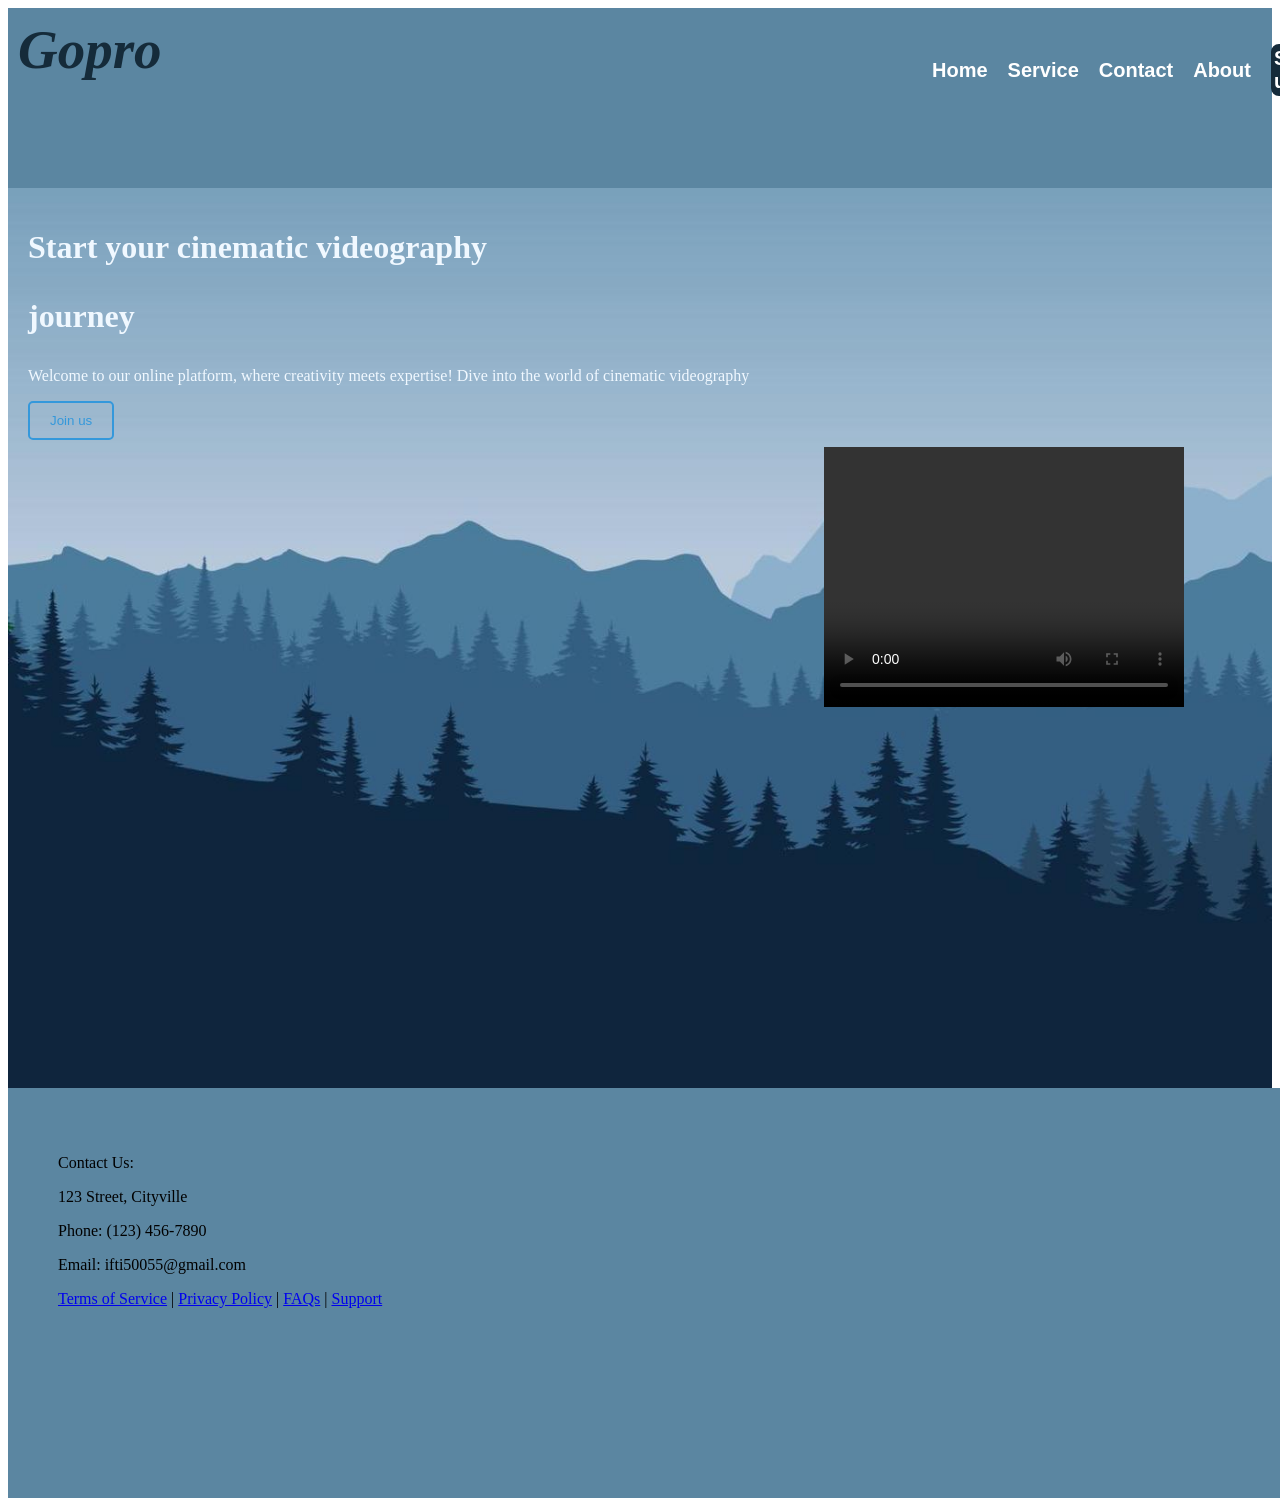
==== indexWev.html @ 5ac096e7 "some added done" ====
<!DOCTYPE html>
<html lang="en">

<head>
    <meta charset="UTF-8">
    <meta name="viewport" content="width=device-width, initial-scale=1.0">
    <title>Document</title>
    <style>
        .main {
            color: white;
            width: 100%;
            background-color: rgba(65, 115, 147, 0.861);
            background-size: cover;
            height: 20vh;
            display: flex;
            justify-content: space-between;

        }

        .menu {
            width: 400px;
            float: left;
            height: 80px;
        }

        ul {

            float: left;
            display: flex;
            justify-content: center;
            align-items: center;

        }

        ul li {
            list-style: none;
            margin-left: 20px;
            margin-top: 20px;
            font-size: 20px;
        }

        ul li a {
            text-decoration: none;
            color: #fff;
            font-family: Arial;
            font-weight: bold;
            transition: 0.4s ease-in-out;
        }

        ul li a:hover {
            color: #1c2e3e;
        }



        .navbar li {
            list-style-type: none;
            padding-right: 2%;
            color: white;
            text-decoration: none;
            color: white;
        }

        .join {
            background: none;
            color: #3498db;
            padding: 10px 20px;
            border: 2px solid #3498db;
            border-radius: 5px;
            cursor: pointer;
            transition: color 0.3s ease;
        }

        .main_body {
            width: 100%;
            height: 100vh;
            background: url(./html/assets/main_bg.jpg);
            background-size: cover;
           
        } 

        .main_content {
            padding: 20px;
        }

        .btn {
            background-color: #152b3a;
            color: white;

            text-align: center;
            border: solid #152b3a;
            margin: 1px, 2px;
            padding: 2px, 2px;
            border-radius: 8px;
            width: 20px;


        }

        .footer_menu {
            width: 100%;
            height: 40vh;
            background-color: rgba(65, 115, 147, 0.861);
            background-size: cover;
            justify-content: center;
            padding-left: 50px;
            padding-top: 50px;
        }

        .video {
            padding-left: 65%;
            padding-top: 0.5%;
             
        }
    </style>
</head>

<body>
    <header>
        <nav class="main">
            <div style="padding: 40px, 50px;">
                <h1 style=" color: #152b3a; font-size: 55px; margin: 10px;">
                    <em> Gopro</em>
                </h1>
            </div>
            <div class="menu">
                <ul>
                    <li> <a href=# style="text-decoration: none;color: white;"> Home </a></li>
                    <li> <a href=# style="text-decoration: none;color: white;"> Service </a></li>
                    <li> <a href=# style="text-decoration: none;color: white;"> Contact</a></li>
                    <li> <a href=# style="text-decoration: none;color: white;"> About </a></li>
                    <li class="btn"> <a a href="#" style="text-decoration: none;color: white;">Sign up</a></li>
                    <li class="btn"> <a href="#" style="text-decoration: none;color: white;">Login</a></li>
                </ul>
            </div>
        </nav>
    </header>
    <main>
        <div class="main_body">
            <div class="main_content">
                <h1 style="color: aliceblue;">
                    Start your cinematic videography <p> journey</p>
                </h1>
                <p style="color: aliceblue;"> Welcome to our online platform, where creativity meets expertise! Dive
                    into the world of cinematic videography</p>
                <button class="join">Join us</button>
                <div class="video">
                    <video width="360" height="260" controls>
                        <source src="./html/assets/production_id_3971351 (2160p).mp4" type="video/mp4">
    
    
                    </video>
    
                </div>
            </div>
            
                
            </div>
        </div>
    </main>
    <footer>
        <div class="footer_menu">
            <footer>
                <p>Contact Us:</p>
                <p>123 Street, Cityville</p>
                <p>Phone: (123) 456-7890</p>
                <p>Email: ifti50055@gmail.com</p>
                <div class="second_footer">

                    <nav>
                        <a href="#">Terms of Service</a> |
                        <a href="#">Privacy Policy</a> |
                        <a href="#">FAQs</a> |
                        <a href="#">Support</a>
                    </nav>



                </div>
            </footer>



        </div>
    </footer>
</body>

</html>
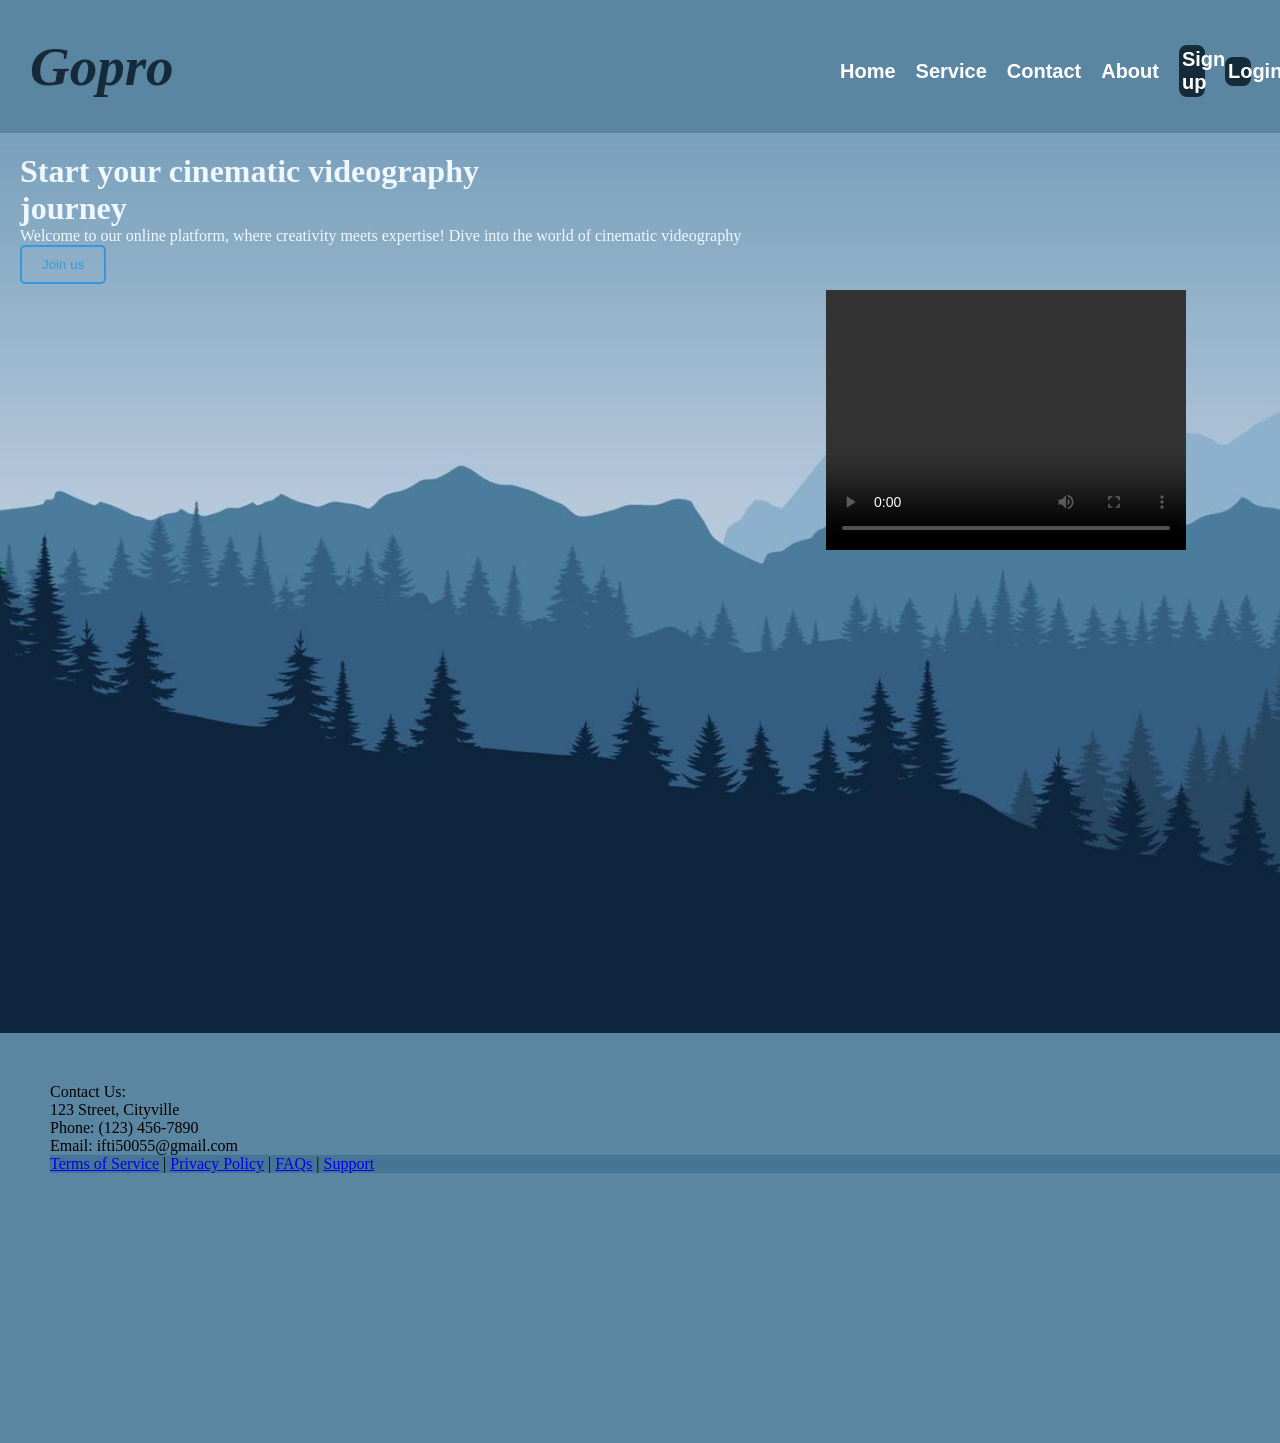
==== commit e91e4901: "indexweb2 updated" ====
--- a/indexWev.html
+++ b/indexWev.html
@@ -6,14 +6,27 @@
     <meta name="viewport" content="width=device-width, initial-scale=1.0">
     <title>Document</title>
     <style>
+        * {
+            margin: 0;
+            padding: 0;
+        }
+
+        nav {
+            background-color: rgba(65, 115, 147, 0.861);
+        }
+
+        .container {
+            width: 1200px;
+            margin: 0px 20px;
+
+        }
+
         .main {
             color: white;
-            width: 100%;
-            background-color: rgba(65, 115, 147, 0.861);
-            background-size: cover;
-            height: 20vh;
             display: flex;
             justify-content: space-between;
+            
+            padding: 25px 0px;
 
         }
 
@@ -76,8 +89,8 @@
             height: 100vh;
             background: url(./html/assets/main_bg.jpg);
             background-size: cover;
-           
-        } 
+
+        }
 
         .main_content {
             padding: 20px;
@@ -110,28 +123,30 @@
         .video {
             padding-left: 65%;
             padding-top: 0.5%;
-             
+
         }
     </style>
 </head>
 
 <body>
     <header>
-        <nav class="main">
-            <div style="padding: 40px, 50px;">
-                <h1 style=" color: #152b3a; font-size: 55px; margin: 10px;">
-                    <em> Gopro</em>
-                </h1>
-            </div>
-            <div class="menu">
-                <ul>
-                    <li> <a href=# style="text-decoration: none;color: white;"> Home </a></li>
-                    <li> <a href=# style="text-decoration: none;color: white;"> Service </a></li>
-                    <li> <a href=# style="text-decoration: none;color: white;"> Contact</a></li>
-                    <li> <a href=# style="text-decoration: none;color: white;"> About </a></li>
-                    <li class="btn"> <a a href="#" style="text-decoration: none;color: white;">Sign up</a></li>
-                    <li class="btn"> <a href="#" style="text-decoration: none;color: white;">Login</a></li>
-                </ul>
+        <nav class="">
+            <div class="main container ">
+                <div style="padding: 40px, 50px;">
+                    <h1 style=" color: #152b3a; font-size: 55px; margin: 10px;">
+                        <em> Gopro</em>
+                    </h1>
+                </div>
+                <div class="menu">
+                    <ul>
+                        <li> <a href=# style="text-decoration: none;color: white;"> Home </a></li>
+                        <li> <a href=# style="text-decoration: none;color: white;"> Service </a></li>
+                        <li> <a href=# style="text-decoration: none;color: white;"> Contact</a></li>
+                        <li> <a href=# style="text-decoration: none;color: white;"> About </a></li>
+                        <li class="btn"> <a a href="#" style="text-decoration: none;color: white;">Sign up</a></li>
+                        <li class="btn"> <a href="#" style="text-decoration: none;color: white;">Login</a></li>
+                    </ul>
+                </div>
             </div>
         </nav>
     </header>
@@ -147,15 +162,15 @@
                 <div class="video">
                     <video width="360" height="260" controls>
                         <source src="./html/assets/production_id_3971351 (2160p).mp4" type="video/mp4">
-    
-    
+
+
                     </video>
-    
+
                 </div>
             </div>
-            
-                
-            </div>
+
+
+        </div>
         </div>
     </main>
     <footer>
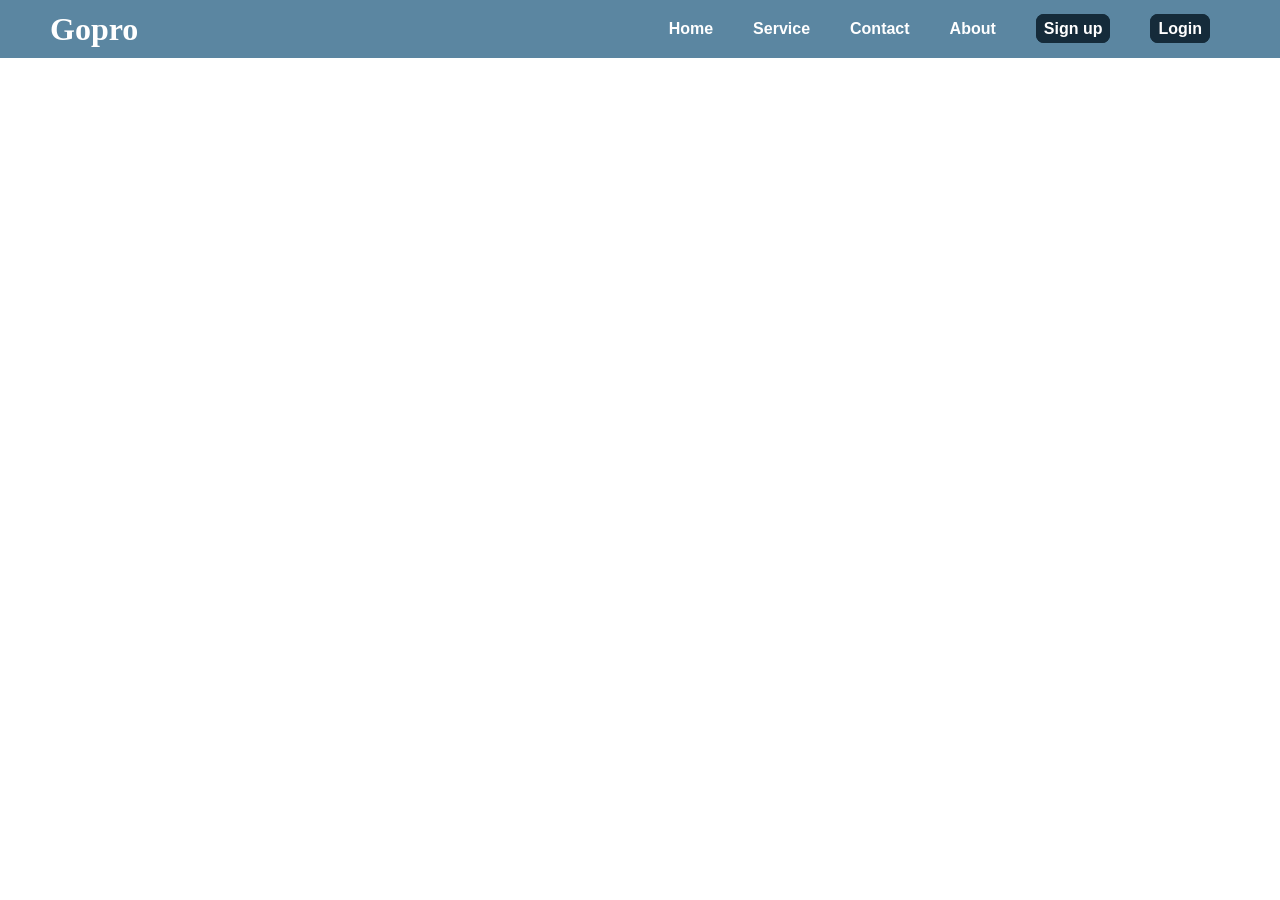
==== commit a6a83e3a: "indexweb navbar edit done" ====
--- a/indexWev.html
+++ b/indexWev.html
@@ -9,10 +9,16 @@
         * {
             margin: 0;
             padding: 0;
-        }
-
-        nav {
+            box-sizing: border-box;
+        }
+
+        header {
             background-color: rgba(65, 115, 147, 0.861);
+            display: flex;
+            justify-content: space-between;
+            align-items: center;
+            padding: 0 50px;
+            
         }
 
         .container {
@@ -23,33 +29,27 @@
 
         .main {
             color: white;
+            
+            
+            
+            
+          
+
+        }
+        .menu ul {
+            
             display: flex;
-            justify-content: space-between;
-            
-            padding: 25px 0px;
-
-        }
-
-        .menu {
-            width: 400px;
-            float: left;
-            height: 80px;
-        }
-
-        ul {
-
-            float: left;
-            display: flex;
-            justify-content: center;
-            align-items: center;
-
-        }
+            
+
+        }
+
+
+        
 
         ul li {
             list-style: none;
-            margin-left: 20px;
-            margin-top: 20px;
-            font-size: 20px;
+            padding: 20px;
+         /*font-size: 20px;*/
         }
 
         ul li a {
@@ -59,6 +59,7 @@
             font-weight: bold;
             transition: 0.4s ease-in-out;
         }
+        
 
         ul li a:hover {
             color: #1c2e3e;
@@ -68,7 +69,7 @@
 
         .navbar li {
             list-style-type: none;
-            padding-right: 2%;
+            
             color: white;
             text-decoration: none;
             color: white;
@@ -102,13 +103,11 @@
 
             text-align: center;
             border: solid #152b3a;
-            margin: 1px, 2px;
-            padding: 2px, 2px;
+           
+            padding: 3px 5px;
             border-radius: 8px;
-            width: 20px;
-
-
-        }
+            }
+            .btn:hover{ color: chartreuse;}
 
         .footer_menu {
             width: 100%;
@@ -130,26 +129,28 @@
 
 <body>
     <header>
-        <nav class="">
-            <div class="main container ">
-                <div style="padding: 40px, 50px;">
-                    <h1 style=" color: #152b3a; font-size: 55px; margin: 10px;">
-                        <em> Gopro</em>
+        
+            <div class="main">
+                
+                    <h1>
+                         Gopro 
                     </h1>
                 </div>
                 <div class="menu">
                     <ul>
-                        <li> <a href=# style="text-decoration: none;color: white;"> Home </a></li>
-                        <li> <a href=# style="text-decoration: none;color: white;"> Service </a></li>
-                        <li> <a href=# style="text-decoration: none;color: white;"> Contact</a></li>
-                        <li> <a href=# style="text-decoration: none;color: white;"> About </a></li>
-                        <li class="btn"> <a a href="#" style="text-decoration: none;color: white;">Sign up</a></li>
-                        <li class="btn"> <a href="#" style="text-decoration: none;color: white;">Login</a></li>
+                        <li> <a href=# > Home </a></li>
+                        <li> <a href=# > Service </a></li>
+                        <li> <a href=#> Contact</a></li>
+                        <li> <a href=# > About </a></li>
+                        <li > <a href="#" class="btn">Sign up</a></li>
+                        <li > <a href="#" class="btn" >Login</a></li>
                     </ul>
                 </div>
-            </div>
-        </nav>
+            
+        
     </header>
+     <!-- Write your comments here 
+    
     <main>
         <div class="main_body">
             <div class="main_content">
@@ -173,6 +174,7 @@
         </div>
         </div>
     </main>
+  
     <footer>
         <div class="footer_menu">
             <footer>
@@ -198,6 +200,7 @@
 
         </div>
     </footer>
+     -->
 </body>
 
 </html>
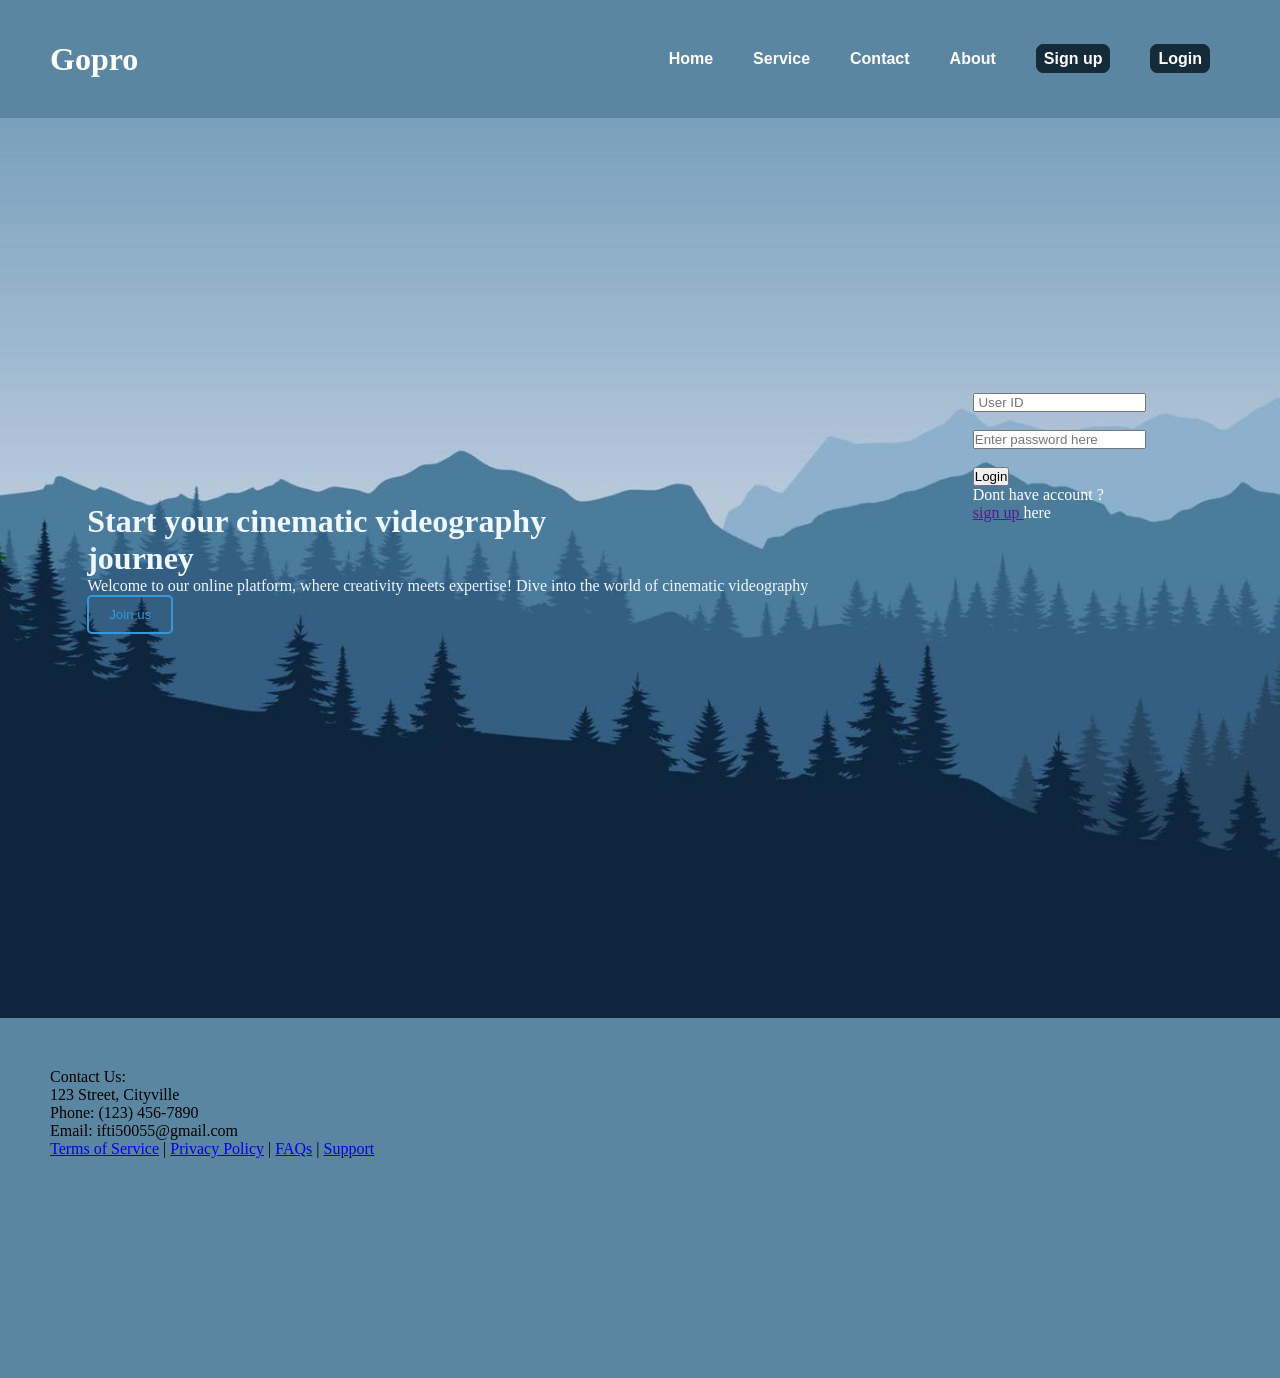
==== commit da6d6a2a: "flexbox practice" ====
--- a/indexWev.html
+++ b/indexWev.html
@@ -12,13 +12,15 @@
             box-sizing: border-box;
         }
 
+        /* Navbar style start  */
+
         header {
             background-color: rgba(65, 115, 147, 0.861);
             display: flex;
             justify-content: space-between;
             align-items: center;
-            padding: 0 50px;
-            
+            padding: 30px 50px;
+
         }
 
         .container {
@@ -29,27 +31,17 @@
 
         .main {
             color: white;
-            
-            
-            
-            
-          
-
-        }
+        }
+
         .menu ul {
-            
+
             display: flex;
-            
-
-        }
-
-
-        
+        }
 
         ul li {
             list-style: none;
             padding: 20px;
-         /*font-size: 20px;*/
+            /*font-size: 20px;*/
         }
 
         ul li a {
@@ -59,20 +51,52 @@
             font-weight: bold;
             transition: 0.4s ease-in-out;
         }
-        
+
 
         ul li a:hover {
             color: #1c2e3e;
         }
 
-
-
         .navbar li {
             list-style-type: none;
+
+            color: white;
+            text-decoration: none;
+            color: white;
+        }
+
+        .btn {
+            background-color: #152b3a;
+            color: white;
+
+            text-align: center;
+            border: solid #152b3a;
+
+            padding: 3px 5px;
+            border-radius: 8px;
+        }
+
+        .btn:hover {
+            color: chartreuse;
+        }
+
+        /* navbar style end  */
+
+        /* banner style strat */
+        .main_content {
+            padding: 20px;
+        }
+
+        .main_body {
+            width: 100%;
+            height: 100vh;
+            background: url(./html/assets/main_bg.jpg);
+            background-size: cover;
+            display: flex;
+            align-items: center;
+            justify-content: space-around;
             
-            color: white;
-            text-decoration: none;
-            color: white;
+
         }
 
         .join {
@@ -85,29 +109,15 @@
             transition: color 0.3s ease;
         }
 
-        .main_body {
-            width: 100%;
-            height: 100vh;
-            background: url(./html/assets/main_bg.jpg);
-            background-size: cover;
-
-        }
-
-        .main_content {
-            padding: 20px;
-        }
-
-        .btn {
-            background-color: #152b3a;
-            color: white;
-
-            text-align: center;
-            border: solid #152b3a;
-           
-            padding: 3px 5px;
-            border-radius: 8px;
-            }
-            .btn:hover{ color: chartreuse;}
+        .loginform{ 
+            background: none;
+            padding: 10px;
+            height: 370px;
+            color: white;
+            width: 250px;
+            border-radius: 10px;
+            border: #3a2015;
+        }
 
         .footer_menu {
             width: 100%;
@@ -118,39 +128,33 @@
             padding-left: 50px;
             padding-top: 50px;
         }
-
-        .video {
-            padding-left: 65%;
-            padding-top: 0.5%;
-
-        }
     </style>
 </head>
 
 <body>
     <header>
-        
-            <div class="main">
-                
-                    <h1>
-                         Gopro 
-                    </h1>
-                </div>
-                <div class="menu">
-                    <ul>
-                        <li> <a href=# > Home </a></li>
-                        <li> <a href=# > Service </a></li>
-                        <li> <a href=#> Contact</a></li>
-                        <li> <a href=# > About </a></li>
-                        <li > <a href="#" class="btn">Sign up</a></li>
-                        <li > <a href="#" class="btn" >Login</a></li>
-                    </ul>
-                </div>
-            
-        
+
+        <div class="main">
+
+            <h1>
+                Gopro
+            </h1>
+        </div>
+        <div class="menu">
+            <ul>
+                <li> <a href=#> Home </a></li>
+                <li> <a href=#> Service </a></li>
+                <li> <a href=#> Contact</a></li>
+                <li> <a href=#> About </a></li>
+                <li> <a href="#" class="btn">Sign up</a></li>
+                <li> <a href="#" class="btn">Login</a></li>
+            </ul>
+        </div>
+
+
     </header>
-     <!-- Write your comments here 
-    
+
+
     <main>
         <div class="main_body">
             <div class="main_content">
@@ -160,21 +164,25 @@
                 <p style="color: aliceblue;"> Welcome to our online platform, where creativity meets expertise! Dive
                     into the world of cinematic videography</p>
                 <button class="join">Join us</button>
-                <div class="video">
-                    <video width="360" height="260" controls>
-                        <source src="./html/assets/production_id_3971351 (2160p).mp4" type="video/mp4">
-
-
-                    </video>
-
-                </div>
             </div>
-
-
-        </div>
-        </div>
+            <div class="loginform"> 
+                
+                <input type="text" placeholder=" User ID">
+                <br> <br>
+                <input type="password" placeholder="Enter password here">
+                <br> <br>
+                <input type="submit" value="Login">
+                <p> Dont have account ?</p>
+                <p> <a href="">sign up </a> here </p>
+
+            </div>
+
+        </div>
+
+
+
     </main>
-  
+
     <footer>
         <div class="footer_menu">
             <footer>
@@ -200,7 +208,7 @@
 
         </div>
     </footer>
-     -->
+
 </body>
 
 </html>
